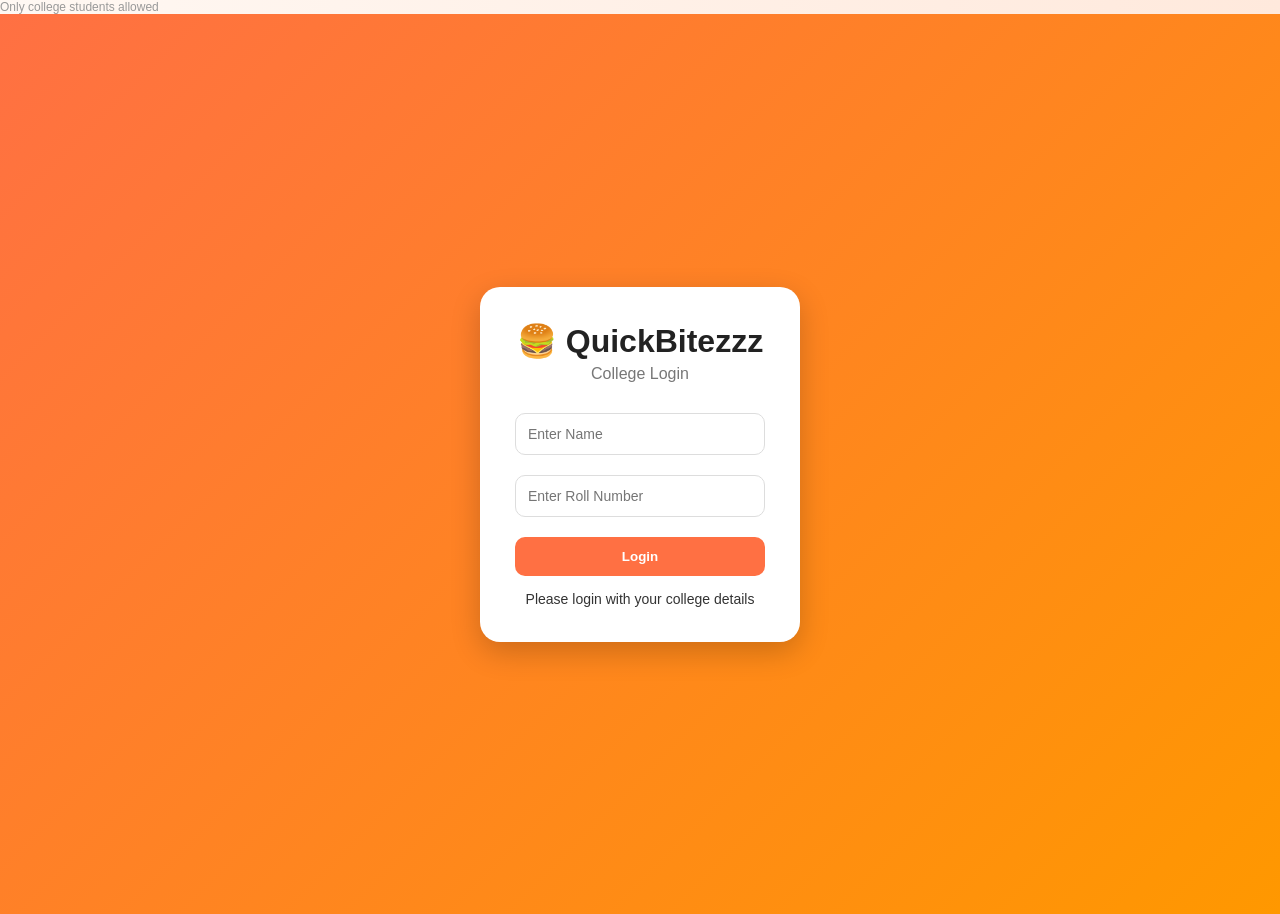
==== QuickBitezz/frontend/index.html @ 8a5c742e "Add files via upload" ====
<!DOCTYPE html>
<html lang="en">
<head>
    <meta charset="UTF-8">
    <meta name="viewport" content="width=device-width, initial-scale=1.0">
    <title>QuickBitezzz</title>
    <link rel="stylesheet" href="style.css">
</head>
<body>

    <div class="container">
        <header class="header">
            <h1>🍔 QuickBitezzz</h1>
            <img src="images/logo.jpg" alt="Website Logo" class="logo">
            <p>Fast campus food ordering</p>
            <span class="left-icon">🥤</span>
            <span class="right-icon">🍕</span>
            <div id="userInfo" class="seat-box"></div>
            <button onclick="logoutUser()">Logout</button>
        </header>

        <section class="seat-section">
            <h2>🪑 Seat Availability</h2>
            <div id="seatInfo" class="seat-box">Loading seats...</div>
        </section>

        <section class="token-section">
            <h2>🎫 Token Status</h2>
            <div class="token-box">
                <p>Now Serving: <strong id="currentToken">--</strong></p>
                <p>Your Token: <strong id="yourToken">--</strong></p>
            </div>
        </section>

        <section class="menu-section">
            <h2>Menu</h2>
            <div id="menu" class="menu-grid"></div>
        </section>

        <section class="cart-section">
            <h2>🛒 Cart</h2>
            <ul id="cart" class="cart-list"></ul>
            <h3 id="totalAmount">Total: ₹0</h3>

            <label for="paymentMethod"><strong>Select Payment Method:</strong></label>
            <select id="paymentMethod">
                <option value="">-- Choose Payment Method --</option>
                <option value="UPI">UPI</option>
            </select>

            <button id="payBtn" onclick="makePayment()">Pay Now</button>
            <button id="orderBtn" onclick="placeOrder()">Place Order</button>
        </section>

        <div id="upiModal" class="upi-modal">
            <div class="upi-modal-content">
                <span class="close-btn" onclick="closeUPIPopup()">&times;</span>
                <h2>Scan to Pay via UPI</h2>
                <img src="images/PAY HERE.png" alt="Fake UPI QR" class="upi-qr">
                <p><strong>Amount:</strong> ₹<span id="upiAmount">0</span></p>
                <p>Processing payment...</p>
                <p>Scan & pay... Verifying payment ⏳</p>
            </div>
        </div>

        <section class="result-section">
            <h2>Order Status</h2>
            <div id="result" class="result-box">No order placed yet.</div>
        </section>
    </div>

  

    <script>
          const API_BASE = "https://quickbitezzz-backend4.onrender.com";
        let cart = [];
        let currentOrderId = null;
        let trackingInterval = null;
        let menuData = [];
        let isPaid = false;
        let selectedPaymentMethod = "";

        if (!localStorage.getItem("rollNo")) {
            window.location.href = "login.html";
        }

        document.getElementById("userInfo").innerHTML = `
            Welcome, ${localStorage.getItem("studentName") || "Student"} 
            (${localStorage.getItem("rollNo")})
        `;

        function logoutUser() {
            localStorage.clear();
            window.location.href = "login.html";
        }

        function loadSeats() {
            fetch(`${API_BASE}/seats`)
            .then(res => res.json())
            .then(data => {
                document.getElementById("seatInfo").innerHTML =
                    `Available Seats: ${data.available_seats} / ${data.total_seats}`;
            })
            .catch(error => console.log("Seat load error:", error));
        }

        function loadCurrentToken() {
            fetch(`${API_BASE}/current-token`)
            .then(res => res.json())
            .then(data => {
                document.getElementById("currentToken").innerText = data.current_token;
            })
            .catch(error => console.log("Token load error:", error));
        }

        fetch(`${API_BASE}/menu`)
        .then(res => res.json())
        .then(data => {
            menuData = data;
            let menuDiv = document.getElementById("menu");
            menuDiv.innerHTML = "";

            data.forEach(item => {
                let card = document.createElement("div");
                card.className = "food-card";

                let emoji = "🍽️";
                if (item.name === "Burger") emoji = "🍔";
                if (item.name === "Pizza") emoji = "🍕";
                if (item.name === "Fries") emoji = "🍟";

                card.innerHTML = `
                    <div class="food-emoji">${emoji}</div>
                    <h3>${item.name}</h3>
                    <p><strong>ID:</strong> ${item.id}</p>
                    <p><strong>Price:</strong> ₹${item.price}</p>
                    <button onclick="addToCart(${item.id})">Add to Cart</button>
                `;

                menuDiv.appendChild(card);
            });
        })
        .catch(error => {
            console.log("Menu load error:", error);
            document.getElementById("menu").innerHTML = "<p>Menu failed to load.</p>";
        });

        function addToCart(itemId) {
            let item = menuData.find(food => food.id === itemId);
            if (!item) return;

            let existingItem = cart.find(cartItem => cartItem.id === itemId);

            if (existingItem) {
                existingItem.quantity += 1;
            } else {
                cart.push({
                    id: item.id,
                    name: item.name,
                    price: item.price,
                    quantity: 1
                });
            }

            displayCart();
        }

        function increaseQty(itemId) {
            let item = cart.find(cartItem => cartItem.id === itemId);
            if (item) {
                item.quantity += 1;
                displayCart();
            }
        }

        function decreaseQty(itemId) {
            let item = cart.find(cartItem => cartItem.id === itemId);
            if (item) {
                item.quantity -= 1;
                if (item.quantity <= 0) {
                    cart = cart.filter(cartItem => cartItem.id !== itemId);
                }
                displayCart();
            }
        }

        function removeItem(itemId) {
            cart = cart.filter(cartItem => cartItem.id !== itemId);
            displayCart();
        }

        function getTotalAmount() {
            let total = 0;
            cart.forEach(item => {
                total += item.price * item.quantity;
            });
            return total;
        }

        function displayCart() {
            let cartList = document.getElementById("cart");
            cartList.innerHTML = "";

            if (cart.length === 0) {
                cartList.innerHTML = "<li>Cart is empty.</li>";
                document.getElementById("totalAmount").innerHTML = "Total: ₹0";
                return;
            }

            cart.forEach(item => {
                let li = document.createElement("li");
                li.innerHTML = `
                    <div class="cart-item-row">
                        <div>
                            <strong>${item.name}</strong><br>
                            Price: ₹${item.price} × ${item.quantity} = ₹${item.price * item.quantity}
                        </div>
                        <div class="cart-buttons">
                            <button onclick="decreaseQty(${item.id})">-</button>
                            <span>${item.quantity}</span>
                            <button onclick="increaseQty(${item.id})">+</button>
                            <button onclick="removeItem(${item.id})">Remove</button>
                        </div>
                    </div>
                `;
                cartList.appendChild(li);
            });

            document.getElementById("totalAmount").innerHTML = `Total: ₹${getTotalAmount()}`;
        }

        function makePayment() {
            if (cart.length === 0) {
                document.getElementById("result").innerHTML = "Cart is empty.";
                return;
            }

            let paymentMethod = document.getElementById("paymentMethod").value;
            let total = getTotalAmount();

            if (!paymentMethod) {
                document.getElementById("result").innerHTML = "Please select UPI payment method.";
                return;
            }

            selectedPaymentMethod = paymentMethod;

            if (paymentMethod === "UPI") {
                document.getElementById("upiAmount").textContent = total;
                document.getElementById("upiModal").style.display = "flex";

                setTimeout(() => {
                    isPaid = true;
                    document.getElementById("upiModal").style.display = "none";

                    document.getElementById("result").innerHTML = `
                        <p><strong>UPI Payment Successful ✅</strong></p>
                        <p><strong>Amount Paid:</strong> ₹${total}</p>
                        <p><strong>Payment Method:</strong> UPI</p>
                    `;
                }, 3000);
            }
        }

        function closeUPIPopup() {
            document.getElementById("upiModal").style.display = "none";
        }

        function placeOrder() {
            if (!selectedPaymentMethod) {
                document.getElementById("result").innerHTML = "Please select and confirm payment method first.";
                return;
            }

            if (cart.length === 0) {
                document.getElementById("result").innerHTML = "Cart is empty.";
                return;
            }

            if (!isPaid) {
                document.getElementById("result").innerHTML = "Please complete payment first.";
                return;
            }

            let orderItems = cart.map(item => ({
                name: item.name,
                price: item.price,
                quantity: item.quantity
            }));

            fetch(`${API_BASE}/order`, {
                method: 'POST',
                headers: {
                    'Content-Type': 'application/json'
                },
                body: JSON.stringify({
                    item: orderItems,
                    total: getTotalAmount(),
                    payment_status: "Paid",
                    payment_method: selectedPaymentMethod
                })
            })
            .then(res => res.json())
            .then(data => {
                isPaid = false;
                selectedPaymentMethod = "";
                document.getElementById("paymentMethod").value = "";

                currentOrderId = data.order.order_id;
                document.getElementById("yourToken").innerText = data.order.token_number;

                let statusText = data.order.status || "Preparing";

                document.getElementById("result").innerHTML = `
                    <p><strong>Order placed successfully</strong></p>
                    <p><strong>Order ID:</strong> ${data.order.order_id}</p>
                    <p><strong>Token Number:</strong> ${data.order.token_number}</p>
                    <p><strong>Status:</strong> 
                        <span class="status ${getStatusClass(statusText)}">${statusText}</span>
                    </p>
                    <p><strong>Seats Left:</strong> ${data.available_seats}</p>
                    <p><strong>Total Paid:</strong> ₹${data.order.total_amount}</p>
                    <p><strong>Payment Method:</strong> ${data.order.payment_method}</p>
                    <p><strong>Payment Status:</strong> ${data.order.payment_status}</p>
                `;

                cart = [];
                displayCart();
                loadSeats();

                if (trackingInterval) {
                    clearInterval(trackingInterval);
                }

                trackOrder();
            })
            .catch(error => {
                document.getElementById("result").innerHTML = "Error placing order.";
                console.log(error);
            });
        }

        function trackOrder() {
            trackingInterval = setInterval(() => {
                fetch(`${API_BASE}/status/${currentOrderId}`)
                .then(res => res.json())
                .then(data => {
                    if (data.error) {
                        document.getElementById("result").innerHTML = "Order not found.";
                        clearInterval(trackingInterval);
                        return;
                    }

                    let statusText = data.status || "Unknown";

                    document.getElementById("result").innerHTML = `
                        <p><strong>Order ID:</strong> ${data.order_id ?? "N/A"}</p>
                        <p><strong>Token Number:</strong> ${data.token_number ?? "N/A"}</p>
                        <p><strong>Status:</strong> 
                            <span class="status ${getStatusClass(statusText)}">${statusText}</span>
                        </p>
                        <p><strong>Seats Left:</strong> ${data.seats_left ?? "N/A"}</p>
                        <p><strong>Total Paid:</strong> ₹${data.total_amount ?? "N/A"}</p>
                    `;

                    if (statusText === "Ochi Tini Poo") {
                        clearInterval(trackingInterval);
                    }
                })
                .catch(error => {
                    console.log("Tracking error:", error);
                });
            }, 5000);
        }

        function getStatusClass(status) {
            if (!status || typeof status !== "string") return "";

            if (status.includes("Preparing")) return "status-preparing";
            if (status.includes("Ready Avuthundhi Chill macha")) return "status-delivery";
            if (status.includes("Ochi Tini Poo") || status.includes("ochi Tini Poo")) return "status-done";

            return "";
        }

        loadSeats();
        loadCurrentToken();
        setInterval(loadCurrentToken, 3000);
    </script>
</body>
</html>
---- QuickBitezz/frontend/style.css ----
* {
    margin: 0;
    padding: 0;
    box-sizing: border-box;
}

body {
    font-family: Arial, sans-serif;
    background: linear-gradient(to right, #fff8f3, #ffe9dc);
    color: #222;
}

.container {
    width: 90%;
    max-width: 1200px;
    margin: 20px auto;
}

.header {
    text-align: center;
    background: linear-gradient(135deg, #ff0000, #ff5722);
    color: white;
    padding: 25px;
    border-radius: 16px;
    margin-bottom: 20px;
    box-shadow: 0 8px 20px rgba(0,0,0,0.12);
}

.logo {
    width: 140px;
    height: auto;
}

.header {
    position: relative;
    text-align: center;
    background: linear-gradient(135deg, #ff0000, #ff5722);
    padding: 25px;
    border-radius: 16px;
    margin-bottom: 20px;
    box-shadow: 0 8px 20px rgba(0,0,0,0.12);
}

.logo {
    width: 300px;
    height: auto;
}

.left-icon,
.right-icon {
    position: absolute;
    top: 20px;
    font-size: 100px;
}

.left-icon {
    left: 20px;
}

.right-icon {
    right: 20px;
}
.header h1 {
    font-size: 40px;
    margin-bottom: 8px;
}

.header p {
    font-size: 18px;
    opacity: 0.95;
}

.seat-section,
.menu-section,
.cart-section,
.result-section {
    background: white;
    padding: 20px;
    margin-bottom: 20px;
    border-radius: 16px;
    box-shadow: 0 6px 18px rgba(0,0,0,0.08);
}

.seat-section h2,
.menu-section h2,
.cart-section h2,
.result-section h2 {
    margin-bottom: 15px;
    color: #ff5722;
}

.seat-box {
    padding: 16px;
    background: #fff3e0;
    border-left: 6px solid #ff7043;
    border-radius: 10px;
    font-size: 20px;
    font-weight: bold;
    color: #e65100;
}

.menu-grid {
    display: grid;
    grid-template-columns: repeat(auto-fit, minmax(230px, 1fr));
    gap: 20px;
}

.food-card {
    background: #fffaf7;
    border: 1px solid #f3d6c8;
    border-radius: 16px;
    padding: 20px;
    text-align: center;
    transition: transform 0.25s ease, box-shadow 0.25s ease;
}

.food-card:hover {
    transform: translateY(-6px);
    box-shadow: 0 10px 24px rgba(0,0,0,0.12);
}

.food-emoji {
    font-size: 70px;
    margin-bottom: 12px;
}

.food-card h3 {
    font-size: 24px;
    margin-bottom: 10px;
    color: #333;
}

.food-card p {
    margin: 6px 0;
    font-size: 16px;
    color: #555;
}

.food-card button,
#orderBtn {
    margin-top: 12px;
    padding: 12px 18px;
    border: none;
    background: linear-gradient(135deg, #ff7043, #ff5722);
    color: white;
    border-radius: 10px;
    cursor: pointer;
    font-size: 15px;
    font-weight: bold;
    transition: transform 0.2s ease, opacity 0.2s ease;
}

.food-card button:hover,
#orderBtn:hover {
    transform: scale(1.05);
    opacity: 0.95;
}

.cart-list {
    list-style: none;
    padding: 0;
    margin-bottom: 15px;
}

.cart-list li {
    background: #fff7f2;
    margin-bottom: 10px;
    padding: 12px;
    border-radius: 10px;
    border-left: 5px solid #ff7043;
    font-size: 16px;
}

.result-box {
    padding: 18px;
    background: #f7f7f7;
    border-radius: 12px;
    min-height: 80px;
    font-size: 17px;
    line-height: 1.8;
}

#orderBtn {
    width: 100%;
    font-size: 17px;
}

@media (max-width: 768px) {
    .header h1 {
        font-size: 30px;
    }

    .header p {
        font-size: 16px;
    }

    .food-card h3 {
        font-size: 20px;
    }
}
.cart-item-row {
    display: flex;
    justify-content: space-between;
    align-items: center;
    gap: 15px;
    flex-wrap: wrap;
}

.cart-buttons {
    display: flex;
    align-items: center;
    gap: 8px;
}

.cart-buttons button,
#payBtn {
    padding: 8px 12px;
    border: none;
    background: #ff7043;
    color: white;
    border-radius: 8px;
    cursor: pointer;
    font-weight: bold;
}

.cart-buttons button:hover,
#payBtn:hover {
    opacity: 0.9;
}

#payBtn {
    width: 100%;
    margin-bottom: 10px;
    font-size: 16px;
}

.status {
    padding: 6px 12px;
    border-radius: 20px;
    color: white;
    font-weight: bold;
    font-size: 14px;
    display: inline-block;
}

.status-preparing {
    background-color: #ff9800;
}

.status-delivery {
    background-color: #2196f3;
}

.status-done {
    background-color: #4caf50;
}

.upi-modal {
    display: none;
    position: fixed;
    inset: 0;
    background: rgba(0,0,0,0.6);
    justify-content: center;
    align-items: center;
    z-index: 1000;
}

.upi-modal-content {
    background: white;
    padding: 25px;
    border-radius: 16px;
    text-align: center;
    width: 320px;
    position: relative;
    box-shadow: 0 8px 24px rgba(0,0,0,0.2);
}

.upi-qr {
    width: 220px;
    height: 220px;
    object-fit: contain;
    margin: 15px 0;
    border-radius: 12px;
}

.close-btn {
    position: absolute;
    top: 10px;
    right: 15px;
    font-size: 26px;
    cursor: pointer;
    font-weight: bold;
}

.upi-modal-content button {
    margin-top: 12px;
    padding: 10px 18px;
    border: none;
    background: #ff7043;
    color: white;
    border-radius: 10px;
    cursor: pointer;
    font-weight: bold;
}

/* LOGIN PAGE */

.login-container {
    height: 100vh;
    display: flex;
    justify-content: center;
    align-items: center;
    background: linear-gradient(135deg, #ff7043, #ff9800);
}

.login-card {
    background: white;
    padding: 35px;
    border-radius: 20px;
    width: 320px;
    text-align: center;
    box-shadow: 0 10px 30px rgba(0,0,0,0.2);
    animation: fadeIn 0.6s ease-in-out;
}

.login-card h1 {
    margin-bottom: 5px;
}

.subtitle {
    color: #777;
    margin-bottom: 20px;
}

.login-card input {
    width: 100%;
    padding: 12px;
    margin: 10px 0;
    border-radius: 10px;
    border: 1px solid #ddd;
    font-size: 14px;
    transition: 0.3s;
}

.login-card input:focus {
    border-color: #ff7043;
    outline: none;
    box-shadow: 0 0 8px rgba(255,112,67,0.3);
}

.login-card button {
    width: 100%;
    padding: 12px;
    background: #ff7043;
    color: white;
    border: none;
    border-radius: 10px;
    font-weight: bold;
    margin-top: 10px;
    cursor: pointer;
    transition: 0.3s;
}

.login-card button:hover {
    background: #e64a19;
    transform: scale(1.05);
}

.login-result {
    margin-top: 15px;
    font-size: 14px;
    color: #333;
}

/* animation */
@keyframes fadeIn {
    from {
        opacity: 0;
        transform: translateY(20px);
    }
    to {
        opacity: 1;
        transform: translateY(0);
    }
}

.admin-actions {
    display: flex;
    gap: 8px;
    flex-wrap: wrap;
}

.admin-actions button {
    padding: 8px 10px;
    border: none;
    border-radius: 8px;
    background: #ff7043;
    color: white;
    cursor: pointer;
    font-size: 13px;
    font-weight: bold;
}

.admin-actions button:hover {
    opacity: 0.9;
}

.token-section {
    margin: 20px 0;
}

.token-box {
    background: white;
    padding: 15px;
    border-radius: 12px;
    text-align: center;
    box-shadow: 0 5px 15px rgba(0,0,0,0.1);
}

.token-box p {
    font-size: 18px;
    margin: 8px 0;
}

#currentToken {
    color: #4caf50;
}

#yourToken {
    color: #ff7043;
}

.top-cards {
  display: grid;
  grid-template-columns: repeat(auto-fit, minmax(180px, 1fr));
  gap: 15px;
  margin-bottom: 25px;
}

.card {
  background: white;
  border-radius: 14px;
  padding: 18px;
  box-shadow: 0 5px 14px rgba(0,0,0,0.08);
  text-align: center;
}

.card h2 {
  margin: 0;
  color: #ff7043;
  font-size: 28px;
}

.card p {
  margin-top: 8px;
  color: #666;
  font-size: 14px;
}

.admin-actions {
  display: flex;
  flex-wrap: wrap;
  gap: 8px;
}

.admin-actions button {
  padding: 8px 10px;
  border: none;
  border-radius: 8px;
  background: #ff7043;
  color: white;
  cursor: pointer;
  font-size: 12px;
  font-weight: bold;
}

.admin-actions button:hover {
  opacity: 0.9;
}
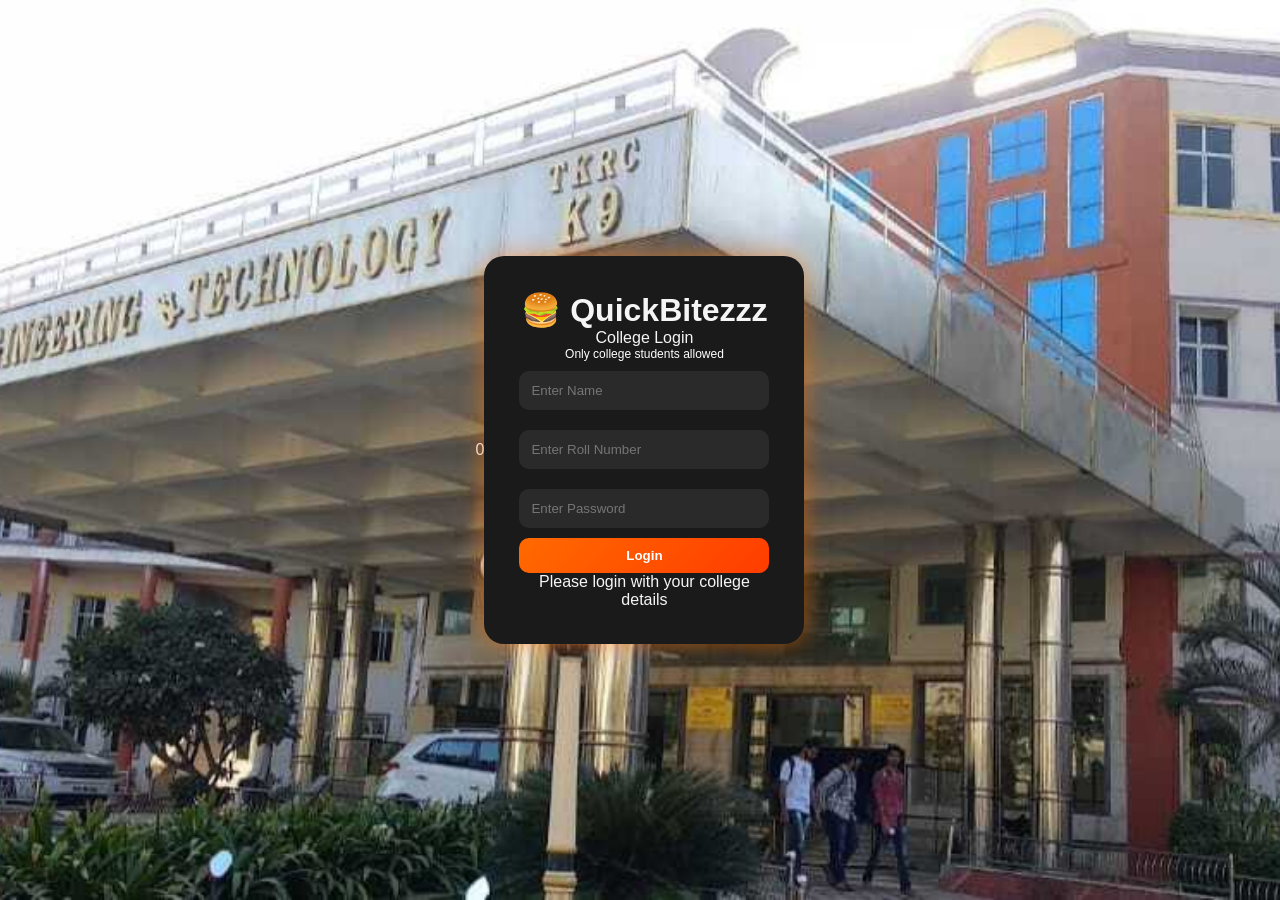
==== commit d87c8b7d: "Update index.html" ====
--- a/QuickBitezz/frontend/index.html
+++ b/QuickBitezz/frontend/index.html
@@ -5,20 +5,37 @@
     <meta name="viewport" content="width=device-width, initial-scale=1.0">
     <title>QuickBitezzz</title>
     <link rel="stylesheet" href="style.css">
+    <style>
+        .admin-link-btn {
+            background-color: #1a252f;
+            color: #ffffff;
+            border: none;
+            padding: 8px 14px;
+            border-radius: 6px;
+            font-weight: 600;
+            cursor: pointer;
+            text-decoration: none;
+            margin-right: 10px;
+            font-size: 14px;
+        }
+        .admin-link-btn:hover {
+            background-color: #2c3e50;
+        }
+    </style>
 </head>
 <body>
 
     <div class="container">
-        <header class="header">
-            <h1>🍔 QuickBitezzz</h1>
-            <img src="images/logo.jpg" alt="Website Logo" class="logo">
-            <p>Fast campus food ordering</p>
-            <span class="left-icon">🥤</span>
-            <span class="right-icon">🍕</span>
-            <div id="userInfo" class="seat-box"></div>
-            <button onclick="logoutUser()">Logout</button>
+        <header class="header-banner">
+            <img src="images/logo.jpg" alt="Website Logo" class="logo-img">
+            <div>
+                <a href="admin.html" class="admin-link-btn">👨‍🍳 Kitchen Admin</a>
+                <button onclick="logoutUser()" class="logout-btn">Logout</button>
+            </div>
         </header>
 
+        <div id="userInfo" class="seat-box"></div>
+        
         <section class="seat-section">
             <h2>🪑 Seat Availability</h2>
             <div id="seatInfo" class="seat-box">Loading seats...</div>
@@ -31,14 +48,24 @@
                 <p>Your Token: <strong id="yourToken">--</strong></p>
             </div>
         </section>
-
+    
         <section class="menu-section">
             <h2>Menu</h2>
             <div id="menu" class="menu-grid"></div>
         </section>
 
-        <section class="cart-section">
-            <h2>🛒 Cart</h2>
+        <!-- Floating Cart Button -->
+        <div class="floating-cart-btn" onclick="toggleCart()">
+            🛒 <span id="cartCount">0</span>
+        </div>
+
+        <!-- Slide Cart Panel -->
+        <div id="cartPanel" class="cart-panel">
+            <div class="cart-header">
+                <h2>🛒 Your Cart</h2>
+                <span class="close-cart" onclick="toggleCart()">&times;</span>
+            </div>
+
             <ul id="cart" class="cart-list"></ul>
             <h3 id="totalAmount">Total: ₹0</h3>
 
@@ -48,9 +75,8 @@
                 <option value="UPI">UPI</option>
             </select>
 
-            <button id="payBtn" onclick="makePayment()">Pay Now</button>
             <button id="orderBtn" onclick="placeOrder()">Place Order</button>
-        </section>
+        </div>
 
         <div id="upiModal" class="upi-modal">
             <div class="upi-modal-content">
@@ -69,12 +95,10 @@
         </section>
     </div>
 
-  
-
     <script>
-          const API_BASE = "https://quickbitezzz-backend4.onrender.com";
-        let cart = [];
-        let currentOrderId = null;
+        const API_BASE = "https://quickbitezzz-backend4.onrender.com";
+        let cart = JSON.parse(localStorage.getItem("cart")) || [];
+        let currentOrderId = localStorage.getItem("currentOrderId") || null;
         let trackingInterval = null;
         let menuData = [];
         let isPaid = false;
@@ -83,11 +107,16 @@
         if (!localStorage.getItem("rollNo")) {
             window.location.href = "login.html";
         }
-
+        
         document.getElementById("userInfo").innerHTML = `
             Welcome, ${localStorage.getItem("studentName") || "Student"} 
             (${localStorage.getItem("rollNo")})
         `;
+
+        const savedToken = localStorage.getItem("yourToken");
+        if (savedToken) {
+            document.getElementById("yourToken").innerText = savedToken;
+        }
 
         function logoutUser() {
             localStorage.clear();
@@ -128,6 +157,13 @@
                 if (item.name === "Burger") emoji = "🍔";
                 if (item.name === "Pizza") emoji = "🍕";
                 if (item.name === "Fries") emoji = "🍟";
+                if (item.name === "Egg Noodles") emoji = "🍜";
+                if (item.name === "Water Bottle") emoji = "🧴";
+                if (item.name === "Ice Cream") emoji = "🍦";
+                if (item.name === "Lays") emoji = "🧧";
+                if (item.name === "Dairy Milk") emoji = "🍫";
+                if (item.name === "Thumbs Up") emoji = "🥤";
+                if (item.name === "Biscuits") emoji = "🍪";
 
                 card.innerHTML = `
                     <div class="food-emoji">${emoji}</div>
@@ -165,6 +201,11 @@
             displayCart();
         }
 
+        function toggleCart() {
+            const cartPanel = document.getElementById("cartPanel");
+            cartPanel.style.display = cartPanel.style.display === "block" ? "none" : "block";
+        }
+
         function increaseQty(itemId) {
             let item = cart.find(cartItem => cartItem.id === itemId);
             if (item) {
@@ -198,8 +239,12 @@
         }
 
         function displayCart() {
+            localStorage.setItem("cart", JSON.stringify(cart));
+
             let cartList = document.getElementById("cart");
             cartList.innerHTML = "";
+
+            document.getElementById("cartCount").innerText = cart.reduce((sum, item) => sum + item.quantity, 0);
 
             if (cart.length === 0) {
                 cartList.innerHTML = "<li>Cart is empty.</li>";
@@ -229,7 +274,11 @@
             document.getElementById("totalAmount").innerHTML = `Total: ₹${getTotalAmount()}`;
         }
 
-        function makePayment() {
+        function closeUPIPopup() {
+            document.getElementById("upiModal").style.display = "none";
+        }
+
+        function placeOrder() {
             if (cart.length === 0) {
                 document.getElementById("result").innerHTML = "Cart is empty.";
                 return;
@@ -245,113 +294,85 @@
 
             selectedPaymentMethod = paymentMethod;
 
-            if (paymentMethod === "UPI") {
-                document.getElementById("upiAmount").textContent = total;
-                document.getElementById("upiModal").style.display = "flex";
-
-                setTimeout(() => {
-                    isPaid = true;
-                    document.getElementById("upiModal").style.display = "none";
-
-                    document.getElementById("result").innerHTML = `
-                        <p><strong>UPI Payment Successful ✅</strong></p>
-                        <p><strong>Amount Paid:</strong> ₹${total}</p>
-                        <p><strong>Payment Method:</strong> UPI</p>
-                    `;
-                }, 3000);
-            }
-        }
-
-        function closeUPIPopup() {
-            document.getElementById("upiModal").style.display = "none";
-        }
-
-        function placeOrder() {
-            if (!selectedPaymentMethod) {
-                document.getElementById("result").innerHTML = "Please select and confirm payment method first.";
-                return;
-            }
-
-            if (cart.length === 0) {
-                document.getElementById("result").innerHTML = "Cart is empty.";
-                return;
-            }
-
-            if (!isPaid) {
-                document.getElementById("result").innerHTML = "Please complete payment first.";
-                return;
-            }
-
-            let orderItems = cart.map(item => ({
-                name: item.name,
-                price: item.price,
-                quantity: item.quantity
-            }));
-
-            fetch(`${API_BASE}/order`, {
-                method: 'POST',
-                headers: {
-                    'Content-Type': 'application/json'
-                },
-                body: JSON.stringify({
-                    item: orderItems,
-                    total: getTotalAmount(),
-                    payment_status: "Paid",
-                    payment_method: selectedPaymentMethod
+            // Show QR popup first
+            document.getElementById("upiAmount").textContent = total;
+            document.getElementById("upiModal").style.display = "flex";
+
+            // Simulate payment and auto-place order after 3 sec
+            setTimeout(() => {
+                isPaid = true;
+                document.getElementById("upiModal").style.display = "none";
+
+                let orderItems = cart.map(item => ({
+                    name: item.name,
+                    price: item.price,
+                    quantity: item.quantity
+                }));
+
+                fetch(`${API_BASE}/order`, {
+                    method: 'POST',
+                    headers: {
+                        'Content-Type': 'application/json'
+                    },
+                    body: JSON.stringify({
+                        item: orderItems,
+                        total: getTotalAmount(),
+                        payment_status: "Paid",
+                        payment_method: selectedPaymentMethod,
+                        roll_no: localStorage.getItem("rollNo") || "",
+                        student_name: localStorage.getItem("studentName") || ""
+                    })
                 })
-            })
-            .then(res => res.json())
-            .then(data => {
-                isPaid = false;
-                selectedPaymentMethod = "";
-                document.getElementById("paymentMethod").value = "";
-
-                currentOrderId = data.order.order_id;
-                document.getElementById("yourToken").innerText = data.order.token_number;
-
-                let statusText = data.order.status || "Preparing";
-
-                document.getElementById("result").innerHTML = `
-                    <p><strong>Order placed successfully</strong></p>
-                    <p><strong>Order ID:</strong> ${data.order.order_id}</p>
-                    <p><strong>Token Number:</strong> ${data.order.token_number}</p>
-                    <p><strong>Status:</strong> 
-                        <span class="status ${getStatusClass(statusText)}">${statusText}</span>
-                    </p>
-                    <p><strong>Seats Left:</strong> ${data.available_seats}</p>
-                    <p><strong>Total Paid:</strong> ₹${data.order.total_amount}</p>
-                    <p><strong>Payment Method:</strong> ${data.order.payment_method}</p>
-                    <p><strong>Payment Status:</strong> ${data.order.payment_status}</p>
-                `;
-
-                cart = [];
-                displayCart();
-                loadSeats();
-
-                if (trackingInterval) {
-                    clearInterval(trackingInterval);
-                }
-
-                trackOrder();
-            })
-            .catch(error => {
-                document.getElementById("result").innerHTML = "Error placing order.";
-                console.log(error);
-            });
-        }
-
-        function trackOrder() {
-            trackingInterval = setInterval(() => {
-                fetch(`${API_BASE}/status/${currentOrderId}`)
                 .then(res => res.json())
                 .then(data => {
-                    if (data.error) {
-                        document.getElementById("result").innerHTML = "Order not found.";
+                    isPaid = false;
+                    selectedPaymentMethod = "";
+                    document.getElementById("paymentMethod").value = "";
+
+                    currentOrderId = data.order.order_id;
+                    localStorage.setItem("currentOrderId", currentOrderId);
+                    localStorage.setItem("yourToken", data.order.token_number);
+                    document.getElementById("yourToken").innerText = data.order.token_number;
+
+                    cart = [];
+                    localStorage.removeItem("cart");
+                    displayCart();
+                    loadSeats();
+
+                    trackOrder();
+                })
+                .catch(error => {
+                    document.getElementById("result").innerHTML = "Error placing order.";
+                    console.log(error);
+                });
+            }, 3000);
+        }
+
+        function trackOrder() {
+            if (trackingInterval) {
+                clearInterval(trackingInterval);
+            }
+
+            function fetchOrderStatus() {
+                if (!currentOrderId) return;
+
+                fetch(`${API_BASE}/status/${currentOrderId}`)
+                .then(res => {
+                    if (res.status === 404) {
+                        // Order completed or deleted in admin panel
+                        localStorage.removeItem("currentOrderId");
+                        localStorage.removeItem("yourToken");
+                        document.getElementById("yourToken").innerText = "--";
+                        document.getElementById("result").innerHTML = "No active order.";
                         clearInterval(trackingInterval);
-                        return;
+                        return null;
                     }
-
-                    let statusText = data.status || "Unknown";
+                    return res.json();
+                })
+                .then(data => {
+                    if (!data) return;
+
+                    let statusText = data.status || "Preparing Your Order";
 
                     document.getElementById("result").innerHTML = `
                         <p><strong>Order ID:</strong> ${data.order_id ?? "N/A"}</p>
@@ -362,30 +383,37 @@
                         <p><strong>Seats Left:</strong> ${data.seats_left ?? "N/A"}</p>
                         <p><strong>Total Paid:</strong> ₹${data.total_amount ?? "N/A"}</p>
                     `;
-
-                    if (statusText === "Ochi Tini Poo") {
-                        clearInterval(trackingInterval);
-                    }
                 })
                 .catch(error => {
                     console.log("Tracking error:", error);
                 });
-            }, 5000);
+            }
+
+            fetchOrderStatus();
+            trackingInterval = setInterval(fetchOrderStatus, 3000);
         }
 
         function getStatusClass(status) {
             if (!status || typeof status !== "string") return "";
 
-            if (status.includes("Preparing")) return "status-preparing";
-            if (status.includes("Ready Avuthundhi Chill macha")) return "status-delivery";
-            if (status.includes("Ochi Tini Poo") || status.includes("ochi Tini Poo")) return "status-done";
+            let s = status.toLowerCase().trim();
+
+            if (s.includes("preparing")) return "status-preparing";
+            if (s.includes("ready") || s.includes("chi")) return "status-done";
 
             return "";
-        }
+        } 
 
         loadSeats();
         loadCurrentToken();
+
+        if (currentOrderId) {
+            trackOrder();
+        }
+
+        setInterval(loadSeats, 3000);
         setInterval(loadCurrentToken, 3000);
+        displayCart();
     </script>
 </body>
-</html>+</html>
--- a/QuickBitezz/frontend/style.css
+++ b/QuickBitezz/frontend/style.css
@@ -5,331 +5,253 @@
 }
 
 body {
-    font-family: Arial, sans-serif;
-    background: linear-gradient(to right, #fff8f3, #ffe9dc);
-    color: #222;
-}
-
+    font-family: 'Segoe UI', sans-serif;
+    background: #0f0f0f;
+    color: #f5f5f5;
+}
+
+/* CONTAINER */
 .container {
-    width: 90%;
+    width: 100%;
     max-width: 1200px;
     margin: 20px auto;
 }
 
-.header {
-    text-align: center;
-    background: linear-gradient(135deg, #ff0000, #ff5722);
-    color: white;
-    padding: 25px;
-    border-radius: 16px;
+/* CONTAINER FOR LOGO BANNER */
+.header-banner {
+    position: relative;
+    width: 100%;
+    height: 400px;
+    border-radius: 18px;
+    overflow: hidden;
     margin-bottom: 20px;
-    box-shadow: 0 8px 20px rgba(0,0,0,0.12);
-}
-
-.logo {
-    width: 140px;
-    height: auto;
-}
-
-.header {
-    position: relative;
-    text-align: center;
-    background: linear-gradient(135deg, #ff0000, #ff5722);
-    padding: 25px;
-    border-radius: 16px;
-    margin-bottom: 20px;
-    box-shadow: 0 8px 20px rgba(0,0,0,0.12);
-}
-
-.logo {
-    width: 300px;
-    height: auto;
-}
-
-.left-icon,
-.right-icon {
+    box-shadow: 0 6px 20px rgba(0, 0, 0, 0.4);
+    background: #050608; /* Matches the dark background color inside your logo image */
+}
+
+.logo-img {
+    width: 100%;
+    height: 100%;
+    object-fit: cover; /* Keeps logo in correct proportions without stretching */
+    object-position: center;
+    display: block;
+}
+
+/* LOGOUT BUTTON */
+.logout-btn {
+    position: absolute;
+    top: 15px;
+    right: 15px;
+    padding: 8px 14px;
+    border: none;
+    border-radius: 8px;
+    background: rgba(35, 35, 35, 0.85);
+    color: white;
+    font-weight: bold;
+    cursor: pointer;
+    z-index: 10;
+}
+.logout-btn {
     position: absolute;
     top: 20px;
-    font-size: 100px;
-}
-
-.left-icon {
-    left: 20px;
-}
-
-.right-icon {
     right: 20px;
-}
-.header h1 {
-    font-size: 40px;
-    margin-bottom: 8px;
-}
-
-.header p {
-    font-size: 18px;
-    opacity: 0.95;
-}
-
-.seat-section,
-.menu-section,
-.cart-section,
-.result-section {
-    background: white;
-    padding: 20px;
-    margin-bottom: 20px;
-    border-radius: 16px;
-    box-shadow: 0 6px 18px rgba(0,0,0,0.08);
-}
-
-.seat-section h2,
-.menu-section h2,
-.cart-section h2,
-.result-section h2 {
-    margin-bottom: 15px;
-    color: #ff5722;
-}
-
-.seat-box {
-    padding: 16px;
-    background: #fff3e0;
-    border-left: 6px solid #ff7043;
-    border-radius: 10px;
-    font-size: 20px;
-    font-weight: bold;
-    color: #e65100;
-}
-
-.menu-grid {
-    display: grid;
-    grid-template-columns: repeat(auto-fit, minmax(230px, 1fr));
-    gap: 20px;
-}
-
-.food-card {
-    background: #fffaf7;
-    border: 1px solid #f3d6c8;
-    border-radius: 16px;
-    padding: 20px;
-    text-align: center;
-    transition: transform 0.25s ease, box-shadow 0.25s ease;
-}
-
-.food-card:hover {
-    transform: translateY(-6px);
-    box-shadow: 0 10px 24px rgba(0,0,0,0.12);
-}
-
-.food-emoji {
-    font-size: 70px;
-    margin-bottom: 12px;
-}
-
-.food-card h3 {
-    font-size: 24px;
-    margin-bottom: 10px;
-    color: #333;
-}
-
-.food-card p {
-    margin: 6px 0;
-    font-size: 16px;
-    color: #555;
-}
-
-.food-card button,
-#orderBtn {
-    margin-top: 12px;
-    padding: 12px 18px;
-    border: none;
-    background: linear-gradient(135deg, #ff7043, #ff5722);
-    color: white;
-    border-radius: 10px;
-    cursor: pointer;
-    font-size: 15px;
-    font-weight: bold;
-    transition: transform 0.2s ease, opacity 0.2s ease;
-}
-
-.food-card button:hover,
-#orderBtn:hover {
-    transform: scale(1.05);
-    opacity: 0.95;
-}
-
-.cart-list {
-    list-style: none;
-    padding: 0;
-    margin-bottom: 15px;
-}
-
-.cart-list li {
-    background: #fff7f2;
-    margin-bottom: 10px;
-    padding: 12px;
-    border-radius: 10px;
-    border-left: 5px solid #ff7043;
-    font-size: 16px;
-}
-
-.result-box {
-    padding: 18px;
-    background: #f7f7f7;
-    border-radius: 12px;
-    min-height: 80px;
-    font-size: 17px;
-    line-height: 1.8;
-}
-
-#orderBtn {
-    width: 100%;
-    font-size: 17px;
-}
-
-@media (max-width: 768px) {
-    .header h1 {
-        font-size: 30px;
-    }
-
-    .header p {
-        font-size: 16px;
-    }
-
-    .food-card h3 {
-        font-size: 20px;
-    }
-}
-.cart-item-row {
-    display: flex;
-    justify-content: space-between;
-    align-items: center;
-    gap: 15px;
-    flex-wrap: wrap;
-}
-
-.cart-buttons {
-    display: flex;
-    align-items: center;
-    gap: 8px;
-}
-
-.cart-buttons button,
-#payBtn {
-    padding: 8px 12px;
-    border: none;
-    background: #ff7043;
-    color: white;
+    padding: 10px 16px;
+    border: none;
     border-radius: 8px;
-    cursor: pointer;
-    font-weight: bold;
-}
-
-.cart-buttons button:hover,
-#payBtn:hover {
-    opacity: 0.9;
-}
-
-#payBtn {
-    width: 100%;
-    margin-bottom: 10px;
-    font-size: 16px;
-}
-
-.status {
-    padding: 6px 12px;
-    border-radius: 20px;
-    color: white;
-    font-weight: bold;
-    font-size: 14px;
-    display: inline-block;
-}
-
-.status-preparing {
-    background-color: #ff9800;
-}
-
-.status-delivery {
-    background-color: #2196f3;
-}
-
-.status-done {
-    background-color: #4caf50;
-}
-
+    background: rgb(23, 23, 23);
+    color: white;
+    font-weight: bold;
+    cursor: pointer;
+}
 .upi-modal {
     display: none;
     position: fixed;
     inset: 0;
-    background: rgba(0,0,0,0.6);
+    background: rgba(0,0,0,0.7);
     justify-content: center;
     align-items: center;
-    z-index: 1000;
+    z-index: 999;
 }
 
 .upi-modal-content {
-    background: white;
+    background: #1e1e1e;
+    color: white;
     padding: 25px;
     border-radius: 16px;
     text-align: center;
-    width: 320px;
+    width: 300px;
     position: relative;
-    box-shadow: 0 8px 24px rgba(0,0,0,0.2);
 }
 
 .upi-qr {
-    width: 220px;
-    height: 220px;
-    object-fit: contain;
-    margin: 15px 0;
-    border-radius: 12px;
+    width: 150px;
+    height: 150px;
+    margin: 10px auto;
+    display: block;
+    border-radius: 10px;
 }
 
 .close-btn {
     position: absolute;
     top: 10px;
     right: 15px;
-    font-size: 26px;
-    cursor: pointer;
-    font-weight: bold;
-}
-
-.upi-modal-content button {
-    margin-top: 12px;
-    padding: 10px 18px;
-    border: none;
-    background: #ff7043;
-    color: white;
-    border-radius: 10px;
-    cursor: pointer;
-    font-weight: bold;
+    font-size: 22px;
+    cursor: pointer;
+}
+/* HEADER */
+.header {
+    text-align: center;
+    background: linear-gradient(135deg, rgb(121, 109, 88), rgb(190, 172, 139));
+    padding: 25px;
+    border-radius: 18px;
+    margin-bottom: 20px;
+    box-shadow: 0 8px 30px rgba(255, 87, 34, 0.3);
+}
+
+.header h1 {
+    font-size: 40px;
+}
+
+.header p {
+    opacity: 0.9;
+}
+
+/* SECTIONS */
+.seat-section,
+.menu-section,
+.cart-section,
+.result-section,
+.token-section {
+    background: #1a1a1a;
+    padding: 20px;
+    margin-bottom: 20px;
+    border-radius: 16px;
+    box-shadow: 0 6px 20px rgba(0,0,0,0.4);
+}
+
+/* TITLES */
+h2 {
+    color: #ff6a00;
+    margin-bottom: 15px;
+}
+
+/* SEAT BOX */
+.seat-box {
+    padding: 15px;
+    background: #2a2a2a;
+    border-left: 5px solid #ff6a00;
+    border-radius: 10px;
+    font-weight: bold;
+}
+
+/* MENU GRID */
+.menu-grid {
+    display: grid;
+    grid-template-columns: repeat(auto-fit, minmax(220px, 1fr));
+    gap: 20px;
+}
+
+/* FOOD CARD */
+.food-card {
+    background: #222;
+    border-radius: 16px;
+    padding: 18px;
+    text-align: center;
+    transition: 0.3s;
+    border: 1px solid #333;
+}
+
+.food-card:hover {
+    transform: translateY(-5px);
+    box-shadow: 0 0 20px rgba(255,106,0,0.3);
+}
+
+.food-emoji {
+    font-size: 60px;
+}
+
+.food-card h3 {
+    margin: 10px 0;
+}
+
+/* BUTTONS */
+button {
+    padding: 10px 15px;
+    border: none;
+    border-radius: 10px;
+    background: linear-gradient(135deg, #ff6a00, #ff3c00);
+    color: white;
+    font-weight: bold;
+    cursor: pointer;
+    transition: 0.3s;
+}
+
+button:hover {
+    transform: scale(1.05);
+    box-shadow: 0 0 10px #ff6a00;
+}
+
+/* CART */
+.cart-list li {
+    background: #262626;
+    margin-bottom: 10px;
+    padding: 10px;
+    border-radius: 10px;
+}
+
+/* RESULT BOX */
+.result-box {
+    background: #222;
+    padding: 15px;
+    border-radius: 12px;
+}
+
+/* STATUS COLORS */
+.status {
+    padding: 5px 10px;
+    border-radius: 20px;
+    font-weight: bold;
+    color: white;
+    display: inline-block;
+}
+
+.status-preparing {
+    background: orange;
+}
+
+.status-delivery {
+    background: #188eee;
+}
+
+.status-done {
+    background: #4caf50;
+}
+
+/* TOKEN BOX */
+.token-box {
+    background: #222;
+    padding: 15px;
+    border-radius: 10px;
+    text-align: center;
 }
 
 /* LOGIN PAGE */
-
 .login-container {
     height: 100vh;
     display: flex;
     justify-content: center;
     align-items: center;
-    background: linear-gradient(135deg, #ff7043, #ff9800);
+    background: url("images/clg.jpg") no-repeat center center fixed;
+    background-size: cover;
 }
 
 .login-card {
-    background: white;
+    background: #1a1a1a;
     padding: 35px;
     border-radius: 20px;
     width: 320px;
     text-align: center;
-    box-shadow: 0 10px 30px rgba(0,0,0,0.2);
-    animation: fadeIn 0.6s ease-in-out;
-}
-
-.login-card h1 {
-    margin-bottom: 5px;
-}
-
-.subtitle {
-    color: #777;
-    margin-bottom: 20px;
+    box-shadow: 0 0 25px rgba(255, 111, 0, 0.6);
 }
 
 .login-card input {
@@ -337,143 +259,228 @@
     padding: 12px;
     margin: 10px 0;
     border-radius: 10px;
-    border: 1px solid #ddd;
-    font-size: 14px;
-    transition: 0.3s;
+    border: none;
+    background: #2a2a2a;
+    color: rgb(255, 255, 255);
 }
 
 .login-card input:focus {
-    border-color: #ff7043;
     outline: none;
-    box-shadow: 0 0 8px rgba(255,112,67,0.3);
+    box-shadow: 0 0 8px #ff6a00;
 }
 
 .login-card button {
     width: 100%;
+}
+
+/* ADMIN CARDS */
+
+
+.top-cards {
+    display: grid;
+    grid-template-columns: repeat(auto-fit, minmax(180px, 1fr));
+    gap: 15px;
+}
+
+.card {
+    background: #1a1a1a;
+    padding: 20px;
+    border-radius: 14px;
+    text-align: center;
+}
+
+.card h2 {
+    color: #ff6a00;
+}
+
+/* TABLE */
+table {
+    width: 100%;
+    border-collapse: collapse;
+}
+
+th {
+    background: #111;
+    color: #ff6a00;
     padding: 12px;
+}
+
+td {
+    padding: 12px;
+    border-bottom: 1px solid #333;
+}
+
+/* BADGES */
+.badge {
+    padding: 5px 10px;
+    border-radius: 20px;
+    color: white !important;
+    font-weight: bold;
+    display: inline-block;
+    text-shadow: 0 1px 2px rgba(0,0,0,0.25);
+}
+
+.paid {
+    background: #4caf50;
+}
+
+.pending {
+    background: red;
+}
+
+
+
+/* Floating Cart Button */
+.floating-cart-btn {
+    position: fixed;
+    bottom: 20px;
+    right: 20px;
+    background: #ff5722;
+    color: white;
+    padding: 14px 20px;
+    border-radius: 50px;
+    font-size: 18px;
+    font-weight: bold;
+    cursor: pointer;
+    box-shadow: 0 8px 20px rgba(0,0,0,0.25);
+    z-index: 999;
+    transition: 0.3s ease;
+}
+
+.floating-cart-btn:hover {
+    transform: scale(1.05);
+    background: #e64a19;
+}
+
+/* Cart Panel */
+.cart-panel {
+    position: fixed;
+    bottom: 90px;
+    right: 20px;
+    width: 350px;
+    max-height: 80vh;
+    overflow-y: auto;
+    background: rgb(120, 109, 87);
+    border-radius: 18px;
+    box-shadow: 0 10px 30px rgba(0,0,0,0.25);
+    padding: 20px;
+    display: none;
+    z-index: 1000;
+    animation: slideUp 0.3s ease;
+}
+
+/* Cart Header */
+.cart-header {
+    display: flex;
+    justify-content: space-between;
+    align-items: center;
+    margin-bottom: 15px;
+}
+
+.close-cart {
+    font-size: 28px;
+    cursor: pointer;
+    font-weight: bold;
+    color: #444;
+}
+
+/* Cart list */
+.cart-list {
+    list-style: none;
+    padding: 0;
+    margin: 0 0 15px;
+}
+
+.cart-list li {
+    background: #363636;
+    margin-bottom: 10px;
+    padding: 12px;
+    border-radius: 12px;
+}
+
+/* Cart buttons inside items */
+.cart-buttons {
+    display: flex;
+    gap: 8px;
+    align-items: center;
+    margin-top: 8px;
+}
+
+.cart-buttons button {
+    padding: 6px 10px;
+    border: none;
+    border-radius: 8px;
     background: #ff7043;
     color: white;
-    border: none;
-    border-radius: 10px;
-    font-weight: bold;
-    margin-top: 10px;
-    cursor: pointer;
-    transition: 0.3s;
-}
-
-.login-card button:hover {
-    background: #e64a19;
-    transform: scale(1.05);
-}
-
-.login-result {
+    cursor: pointer;
+    font-weight: bold;
+}
+
+#orderBtn {
+    width: 100%;
+    padding: 12px;
+    border: none;
+    border-radius: 10px;
+    background: #323232;
+    color: rgb(249, 72, 2);
+    font-size: 16px;
+    font-weight: bold;
+    cursor: pointer;
     margin-top: 15px;
-    font-size: 14px;
-    color: #333;
-}
-
-/* animation */
-@keyframes fadeIn {
+} 
+
+#paymentMethod {
+    width: 100%;
+    padding: 10px;
+    border-radius: 8px;
+    margin-top: 8px;
+    margin-bottom: 15px;
+    border: 1px solid #ccc;
+}
+
+/* Animation */
+@keyframes slideUp {
     from {
+        transform: translateY(30px);
         opacity: 0;
-        transform: translateY(20px);
     }
     to {
+        transform: translateY(0);
         opacity: 1;
-        transform: translateY(0);
     }
 }
 
-.admin-actions {
-    display: flex;
-    gap: 8px;
-    flex-wrap: wrap;
-}
-
-.admin-actions button {
-    padding: 8px 10px;
-    border: none;
-    border-radius: 8px;
-    background: #ff7043;
-    color: white;
-    cursor: pointer;
-    font-size: 13px;
-    font-weight: bold;
-}
-
-.admin-actions button:hover {
-    opacity: 0.9;
-}
-
-.token-section {
-    margin: 20px 0;
-}
-
-.token-box {
-    background: white;
-    padding: 15px;
-    border-radius: 12px;
-    text-align: center;
-    box-shadow: 0 5px 15px rgba(0,0,0,0.1);
-}
-
-.token-box p {
-    font-size: 18px;
-    margin: 8px 0;
-}
-
-#currentToken {
-    color: #4caf50;
-}
-
-#yourToken {
-    color: #ff7043;
-}
-
-.top-cards {
-  display: grid;
-  grid-template-columns: repeat(auto-fit, minmax(180px, 1fr));
-  gap: 15px;
-  margin-bottom: 25px;
-}
-
-.card {
-  background: white;
-  border-radius: 14px;
-  padding: 18px;
-  box-shadow: 0 5px 14px rgba(0,0,0,0.08);
-  text-align: center;
-}
-
-.card h2 {
-  margin: 0;
-  color: #ff7043;
-  font-size: 28px;
-}
-
-.card p {
-  margin-top: 8px;
-  color: #666;
-  font-size: 14px;
-}
-
-.admin-actions {
-  display: flex;
-  flex-wrap: wrap;
-  gap: 8px;
-}
-
-.admin-actions button {
-  padding: 8px 10px;
-  border: none;
-  border-radius: 8px;
-  background: #ff7043;
-  color: white;
-  cursor: pointer;
-  font-size: 12px;
-  font-weight: bold;
-}
-
-.admin-actions button:hover {
-  opacity: 0.9;
-}+/* Mobile */
+@media (max-width: 480px) {
+    .cart-panel {
+        width: 90%;
+        right: 5%;
+        bottom: 80px;
+    }
+
+    .floating-cart-btn {
+        right: 15px;
+        bottom: 15px;
+    }
+}
+
+.cart-header h2{
+    color: #333333
+}
+.menu-category-section {
+    margin-bottom: 30px;
+}
+
+.menu-category-title {
+    font-size: 24px;
+    margin-bottom: 15px;
+    color: #ff6a00;
+    border-left: 5px solid #ff6a00;
+    padding-left: 12px;
+}
+
+
+#seatUpdateMsg {
+    color: #ff6a00;
+    font-weight: bold;
+}
